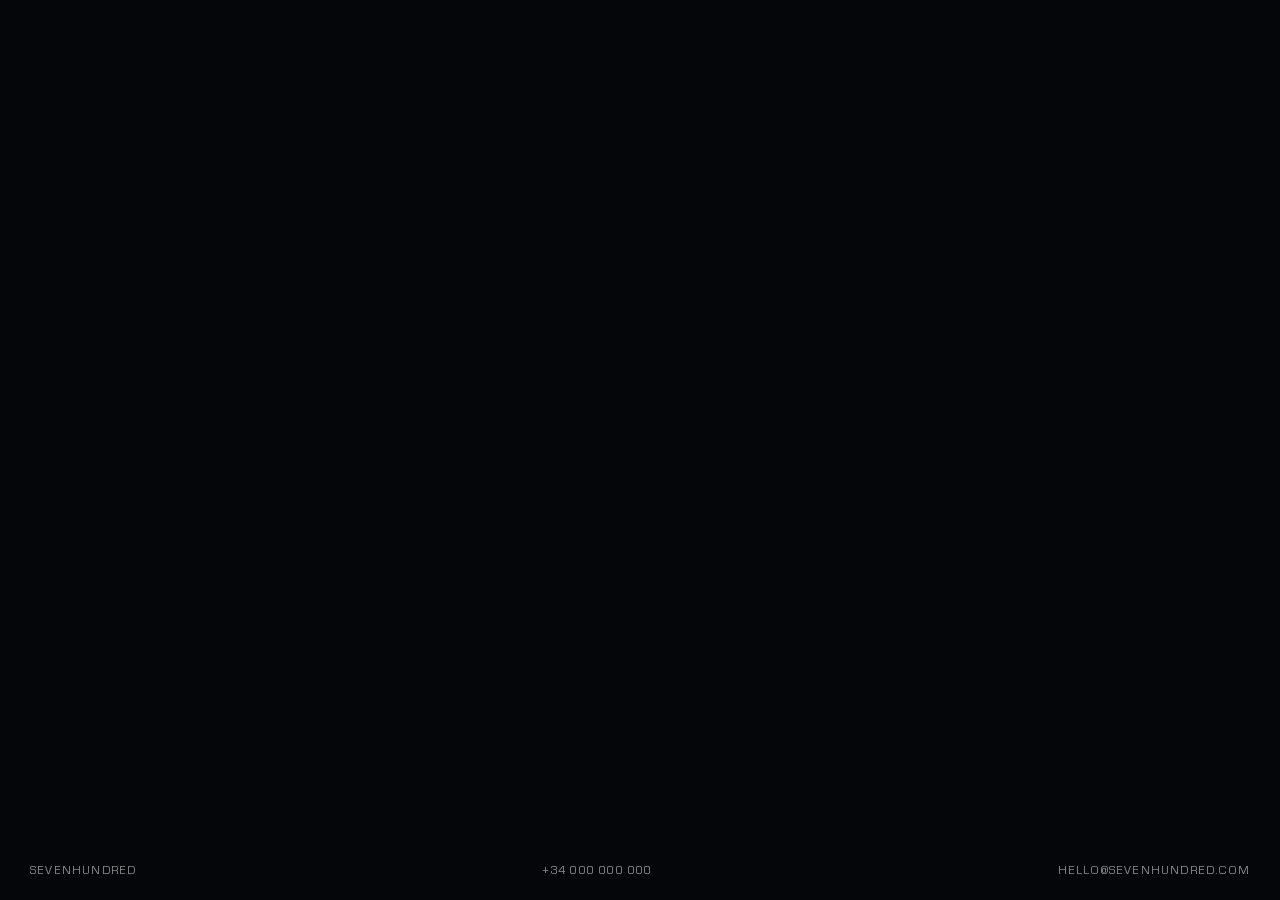
==== about.html @ 6dd7289f "Initial commit: SEVENHUNDRED landing + about page - Landing with background video/image fallback, dr" ====
<!doctype html>
<html lang="es">
  <head>
    <meta charset="UTF-8" />
    <meta name="viewport" content="width=device-width, initial-scale=1.0" />
    <title>SEVENHUNDRED — About</title>
    <meta name="description" content="SEVENHUNDRED — Where we come from. Groove × ZISSOU." />
    <meta name="theme-color" content="#050609" />

    <!-- Open Graph -->
    <meta property="og:title" content="SEVENHUNDRED — About" />
    <meta property="og:description" content="Where we come from. Groove × ZISSOU." />
    <meta property="og:type" content="website" />
    <meta property="og:url" content="https://weare700.com/about" />
    <meta property="og:image" content="https://weare700.com/assets/og-image.jpg" />

    <!-- Favicon -->
    <link rel="icon" href="favicon.ico" sizes="any" />
    <link rel="icon" href="assets/static/favicon.svg" type="image/svg+xml" />
    <link rel="apple-touch-icon" href="assets/static/apple-touch-icon.png" />

    <link rel="stylesheet" href="styles.css?v=20260313-1" />
  </head>
  <body class="about-page">
    <div class="bg-overlay" aria-hidden="true"></div>

    <main class="frame">
      <section class="about-content" aria-label="About SEVENHUNDRED">
        <!-- Background image carries the visual content (logos + copy).
             Replace assets/backgrounds/about/about.jpg with your artwork. -->
      </section>

      <nav class="links" aria-label="Footer de contacto">
        <a href="index.html">SEVENHUNDRED</a>
        <a href="tel:+34000000000">+34 000 000 000</a>
        <a href="mailto:hello@sevenhundred.com">HELLO@SEVENHUNDRED.COM</a>
      </nav>
    </main>
  </body>
</html>
---- styles.css ----
@font-face {
  font-family: "Eurostile";
  src: url("./assets/static/fonts/Eurostile-Reg.ttf") format("truetype");
  font-display: swap;
}

:root {
  --border: #8f8f8f;
  --text: #8f8f8f;
  --bg: #080808;
}

* {
  box-sizing: border-box;
}

html,
body {
  width: 100%;
  height: 100%;
  margin: 0;
  overflow: hidden;
}

body {
  background: #050609 url("./assets/backgrounds/desktop/background.jpg") center center / cover no-repeat
    fixed;
  color: var(--text);
  font-family: "Eurostile", sans-serif;
}

.bg-video {
  position: fixed;
  inset: 0;
  width: 100%;
  height: 100%;
  object-fit: cover;
  z-index: -2;
  opacity: 0;
  transition: opacity 220ms linear;
  pointer-events: none;
}

.bg-video.is-ready {
  opacity: 1;
}

.bg-video-mobile {
  display: none;
}

.bg-overlay {
  position: fixed;
  inset: 0;
  background: transparent;
  z-index: -1;
  pointer-events: none;
}

.frame {
  position: relative;
  height: 100vh;
  height: 100dvh;
  border: 0;
  margin: 0;
}

.brand {
  position: absolute;
  top: 50%;
  left: 50%;
  transform: translate(-50%, -50%);
  width: min(58vw, 760px);
  padding: 0;
  z-index: 2;
}

.brand-asset {
  display: block;
  width: 100%;
  height: auto;
}

.brand-mobile {
  display: none;
}

.project-cloud {
  position: absolute;
  inset: 0;
  z-index: 3;
  pointer-events: none;
}

.project-window {
  position: absolute;
  width: 248px;
  height: 154px;
  min-width: 180px;
  min-height: 118px;
  background: rgba(8, 8, 8, 0.84);
  border: 0;
  box-shadow: 0 10px 20px rgba(0, 0, 0, 0.35);
  pointer-events: auto;
  overflow: hidden;
  user-select: none;
}

.project-window.dragging,
.project-window.resizing {
  opacity: 0.95;
}

.project-window-bar {
  height: 22px;
  display: flex;
  align-items: center;
  padding: 0 8px;
  border-bottom: 0;
  background: rgba(18, 18, 18, 0.88);
  cursor: grab;
  touch-action: none;
}

.project-window.dragging .project-window-bar {
  cursor: grabbing;
}

.project-window-title {
  margin: 0;
  color: #c8c8c8;
  font-size: 8px;
  letter-spacing: 0.08em;
  white-space: nowrap;
  overflow: hidden;
  text-overflow: ellipsis;
}

.project-window-content {
  width: 100%;
  height: calc(100% - 22px);
  background: #000;
}

.project-window-video {
  width: 100%;
  height: 100%;
  display: block;
  object-fit: cover;
  background: #000;
}

.project-resize-handle {
  position: absolute;
  width: 14px;
  height: 14px;
  z-index: 5;
  touch-action: none;
}

.project-resize-nw {
  top: 0;
  left: 0;
  cursor: nwse-resize;
}

.project-resize-ne {
  top: 0;
  right: 0;
  cursor: nesw-resize;
}

.project-resize-sw {
  bottom: 0;
  left: 0;
  cursor: nesw-resize;
}

.project-resize-se {
  right: 0;
  bottom: 0;
  cursor: nwse-resize;
}

.project-mobile-item {
  display: none;
}

.project-mobile-video {
  display: block;
  width: 100%;
  aspect-ratio: 16 / 9;
  object-fit: cover;
  background: #000;
}

.links {
  position: absolute;
  left: 30px;
  right: 30px;
  bottom: 22px;
  display: flex;
  justify-content: space-between;
  align-items: flex-end;
  gap: 24px;
  z-index: 4;
}

.links a {
  color: var(--text);
  text-decoration: none;
  font-size: 12px;
  letter-spacing: 0.1em;
  line-height: 1;
  white-space: nowrap;
}

.links a::before {
  content: none;
}

.links a:hover {
  color: #c4c4c4;
}

@media (max-width: 900px), (hover: none) and (pointer: coarse) {
  body {
    background-image: url("./assets/backgrounds/mobile/background.jpg");
    background-size: cover;
    background-position: left center;
    background-repeat: no-repeat;
    background-attachment: scroll;
  }

  .bg-video-desktop {
    display: none;
  }

  .bg-video-mobile {
    display: block;
    object-fit: cover;
    object-position: left center;
  }

  .brand-desktop {
    display: none;
  }

  .brand-mobile {
    display: block;
  }

  .frame {
    margin: 0;
    height: 100vh;
    height: 100dvh;
  }

  .brand {
    top: 50%;
    width: min(92vw, 540px);
  }

  .project-cloud {
    top: 56px;
    right: 10px;
    bottom: 56px;
    left: auto;
    width: min(44vw, 280px);
    display: flex;
    flex-direction: column;
    gap: 10px;
    overflow-y: auto;
    overflow-x: hidden;
    pointer-events: auto;
    z-index: 5;
    padding-right: 2px;
    overscroll-behavior: contain;
    -webkit-overflow-scrolling: touch;
  }

  .project-window {
    display: none;
  }

  .project-mobile-item {
    display: block;
    width: 100%;
    border: 0;
    background: rgba(8, 8, 8, 0.82);
    overflow: hidden;
  }

  .project-window-title {
    font-size: 7px;
  }

  .links {
    left: 12px;
    right: 12px;
    bottom: 12px;
    padding: 0;
    justify-content: space-between;
    align-items: flex-end;
    gap: 10px;
    flex-wrap: nowrap;
    max-width: none;
  }

  .links a {
    font-size: 10px;
    letter-spacing: 0.08em;
  }

  .links a::before {
    content: none;
  }
}

/* ── About page ── */

.about-page {
  background: #050609 url("./assets/backgrounds/about/about.jpg") center center / cover no-repeat
    fixed;
}

.about-content {
  position: absolute;
  inset: 0;
  z-index: 1;
}

@media (max-width: 900px), (hover: none) and (pointer: coarse) {
  .about-page {
    background-image: url("./assets/backgrounds/about/about-mobile.jpg");
    background-size: cover;
    background-position: center center;
    background-attachment: scroll;
  }
}
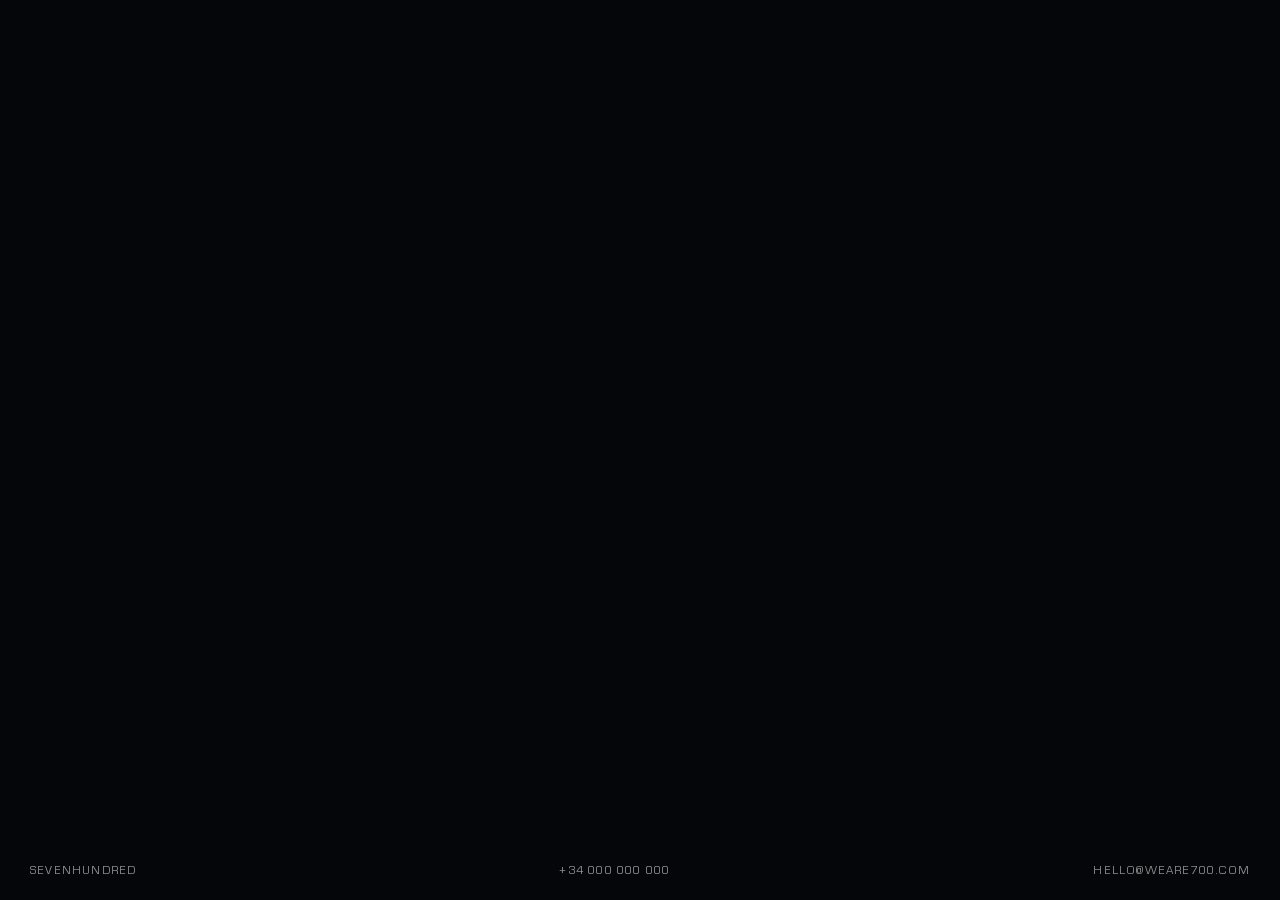
==== commit 73f5fb15: "Update contact email to hello@weare700.com Co-Authored-By: Claude Opus 4.6 <noreply@anthropic.com>" ====
--- a/about.html
+++ b/about.html
@@ -33,7 +33,7 @@
       <nav class="links" aria-label="Footer de contacto">
         <a href="index.html">SEVENHUNDRED</a>
         <a href="tel:+34000000000">+34 000 000 000</a>
-        <a href="mailto:hello@sevenhundred.com">HELLO@SEVENHUNDRED.COM</a>
+        <a href="mailto:hello@weare700.com">HELLO@WEARE700.COM</a>
       </nav>
     </main>
   </body>
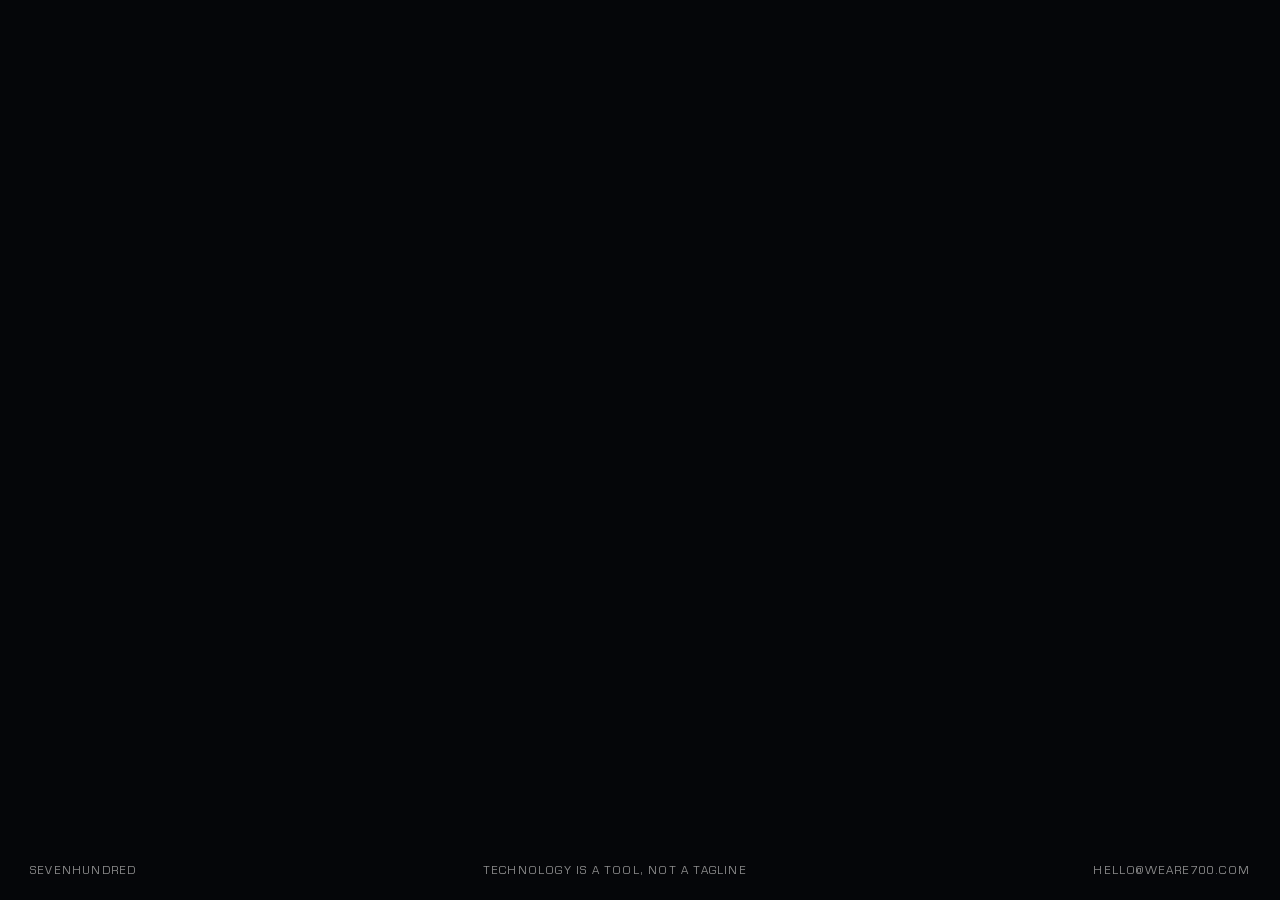
==== commit b487e975: "Replace phone number with tagline in footer Co-Authored-By: Claude Opus 4.6 <noreply@anthropic.com>" ====
--- a/about.html
+++ b/about.html
@@ -32,7 +32,7 @@
 
       <nav class="links" aria-label="Footer de contacto">
         <a href="index.html">SEVENHUNDRED</a>
-        <a href="tel:+34000000000">+34 000 000 000</a>
+        <span class="links-tagline">TECHNOLOGY IS A TOOL, NOT A TAGLINE</span>
         <a href="mailto:hello@weare700.com">HELLO@WEARE700.COM</a>
       </nav>
     </main>
--- a/styles.css
+++ b/styles.css
@@ -217,6 +217,14 @@
 
 .links a::before {
   content: none;
+}
+
+.links-tagline {
+  color: var(--text);
+  font-size: 12px;
+  letter-spacing: 0.1em;
+  line-height: 1;
+  white-space: nowrap;
 }
 
 .links a:hover {
@@ -315,6 +323,11 @@
   .links a::before {
     content: none;
   }
+
+  .links-tagline {
+    font-size: 10px;
+    letter-spacing: 0.08em;
+  }
 }
 
 /* ── About page ── */
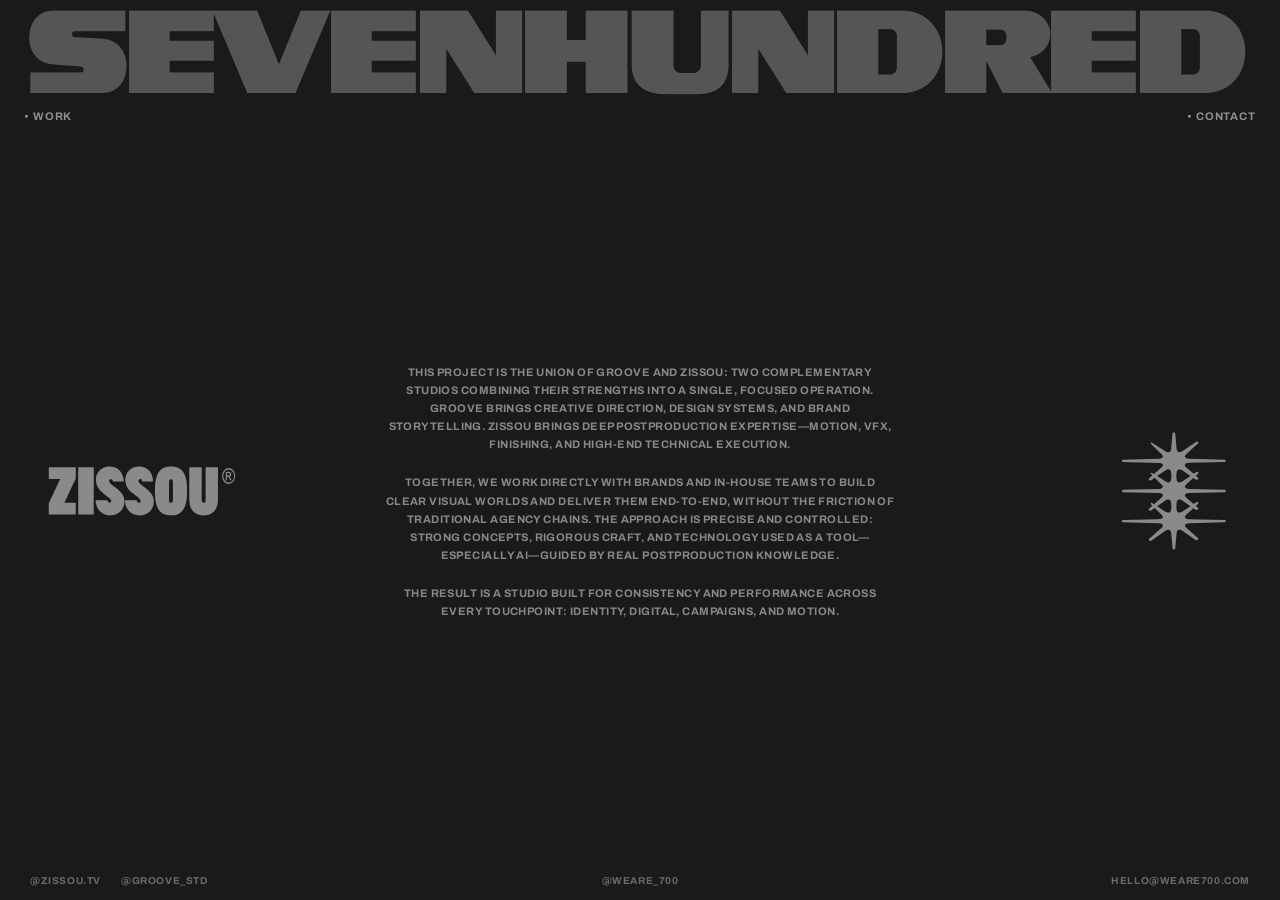
==== commit 2c628b84: "Redesign about page: auto-fit hero text, fix logo colors and alignment - Auto-scale SEVENHUNDRED tex" ====
--- a/about.html
+++ b/about.html
@@ -1,5 +1,5 @@
 <!doctype html>
-<html lang="es">
+<html lang="en">
   <head>
     <meta charset="UTF-8" />
     <meta name="viewport" content="width=device-width, initial-scale=1.0" />
@@ -19,22 +19,82 @@
     <link rel="icon" href="assets/static/favicon.svg" type="image/svg+xml" />
     <link rel="apple-touch-icon" href="assets/static/apple-touch-icon.png" />
 
-    <link rel="stylesheet" href="styles.css?v=20260313-1" />
+    <link rel="stylesheet" href="styles.css?v=20260326-1" />
   </head>
   <body class="about-page">
-    <div class="bg-overlay" aria-hidden="true"></div>
 
-    <main class="frame">
-      <section class="about-content" aria-label="About SEVENHUNDRED">
-        <!-- Background image carries the visual content (logos + copy).
-             Replace assets/backgrounds/about/about.jpg with your artwork. -->
-      </section>
+    <main class="frame about-frame">
+      <!-- SEVENHUNDRED header -->
+      <h1 class="about-hero">SEVENHUNDRED</h1>
 
-      <nav class="links" aria-label="Footer de contacto">
-        <a href="index.html">SEVENHUNDRED</a>
-        <span class="links-tagline">TECHNOLOGY IS A TOOL, NOT A TAGLINE</span>
-        <a href="mailto:hello@weare700.com">HELLO@WEARE700.COM</a>
+      <!-- Nav links -->
+      <nav class="about-nav">
+        <a href="index.html">&bull; WORK</a>
+        <a href="mailto:hello@weare700.com">&bull; CONTACT</a>
       </nav>
+
+      <!-- Three-column body -->
+      <div class="about-body">
+        <!-- Left: ZISSOU -->
+        <div class="about-col-left">
+          <img class="about-logo-left" src="assets/static/logos/zissou.svg" alt="ZISSOU" />
+        </div>
+
+        <!-- Center: copy -->
+        <div class="about-col-center">
+          <p>THIS PROJECT IS THE UNION OF GROOVE AND ZISSOU: TWO COMPLEMENTARY STUDIOS COMBINING THEIR STRENGTHS INTO A SINGLE, FOCUSED OPERATION. GROOVE BRINGS CREATIVE DIRECTION, DESIGN SYSTEMS, AND BRAND STORYTELLING. ZISSOU BRINGS DEEP POSTPRODUCTION EXPERTISE&mdash;MOTION, VFX, FINISHING, AND HIGH-END TECHNICAL EXECUTION.</p>
+
+          <p>TOGETHER, WE WORK DIRECTLY WITH BRANDS AND IN-HOUSE TEAMS TO BUILD CLEAR VISUAL WORLDS AND DELIVER THEM END-TO-END, WITHOUT THE FRICTION OF TRADITIONAL AGENCY CHAINS. THE APPROACH IS PRECISE AND CONTROLLED: STRONG CONCEPTS, RIGOROUS CRAFT, AND TECHNOLOGY USED AS A TOOL&mdash;ESPECIALLY AI&mdash;GUIDED BY REAL POSTPRODUCTION KNOWLEDGE.</p>
+
+          <p>THE RESULT IS A STUDIO BUILT FOR CONSISTENCY AND PERFORMANCE ACROSS EVERY TOUCHPOINT: IDENTITY, DIGITAL, CAMPAIGNS, AND MOTION.</p>
+        </div>
+
+        <!-- Right: Groove -->
+        <div class="about-col-right">
+          <img class="about-logo-right" src="assets/static/logos/groove.svg" alt="Groove" />
+        </div>
+      </div>
+
+      <!-- Footer -->
+      <footer class="about-footer">
+        <div class="about-footer-left">
+          <a href="https://instagram.com/zissou.tv" target="_blank" rel="noopener">@ZISSOU.TV</a>
+          <a href="https://instagram.com/groove_std" target="_blank" rel="noopener">@GROOVE_STD</a>
+        </div>
+        <div class="about-footer-center">
+          <a href="https://instagram.com/weare_700" target="_blank" rel="noopener">@WEARE_700</a>
+        </div>
+        <div class="about-footer-right">
+          <a href="mailto:hello@weare700.com">HELLO@WEARE700.COM</a>
+        </div>
+      </footer>
     </main>
+
+    <script>
+      /* Auto-fit SEVENHUNDRED to fill container width */
+      (function () {
+        const hero = document.querySelector('.about-hero');
+        if (!hero) return;
+        const text = hero.textContent;
+        const styles = getComputedStyle(hero);
+
+        function fit() {
+          const target = hero.parentElement.clientWidth - 46; /* 28px left + 18px right */
+
+          /* Measure text width at a known size using canvas */
+          const cvs = document.createElement('canvas').getContext('2d');
+          cvs.font = '100px ' + styles.fontFamily;
+          const measured = cvs.measureText(text).width;
+
+          /* Scale proportionally, apply letter-spacing correction */
+          const size = (target / measured) * 100;
+          hero.style.fontSize = size + 'px';
+        }
+
+        /* Wait for font to load */
+        document.fonts.ready.then(function () { fit(); });
+        window.addEventListener('resize', fit);
+      })();
+    </script>
   </body>
 </html>
--- a/styles.css
+++ b/styles.css
@@ -1,6 +1,47 @@
 @font-face {
   font-family: "Eurostile";
   src: url("./assets/static/fonts/Eurostile-Reg.ttf") format("truetype");
+  font-display: swap;
+}
+
+@font-face {
+  font-family: "Eurostile";
+  src: url("./assets/static/fonts/Eurostile-Bold.otf") format("opentype");
+  font-weight: 700;
+  font-display: swap;
+}
+
+@font-face {
+  font-family: "Eurostile";
+  src: url("./assets/static/fonts/Eurostile-Medium.otf") format("opentype");
+  font-weight: 500;
+  font-display: swap;
+}
+
+@font-face {
+  font-family: "RecordLaser";
+  src: url("./assets/static/fonts/RecordLaser-Ultra.otf") format("opentype");
+  font-display: swap;
+}
+
+@font-face {
+  font-family: "Archivo";
+  src: url("./assets/static/fonts/Archivo-Regular.ttf") format("truetype");
+  font-weight: 400;
+  font-display: swap;
+}
+
+@font-face {
+  font-family: "Archivo";
+  src: url("./assets/static/fonts/Archivo-Bold.ttf") format("truetype");
+  font-weight: 700;
+  font-display: swap;
+}
+
+@font-face {
+  font-family: "Archivo";
+  src: url("./assets/static/fonts/Archivo-Black.ttf") format("truetype");
+  font-weight: 900;
   font-display: swap;
 }
 
@@ -297,6 +338,31 @@
     border: 0;
     background: rgba(8, 8, 8, 0.82);
     overflow: hidden;
+    position: relative;
+    cursor: pointer;
+    -webkit-tap-highlight-color: transparent;
+  }
+
+  .project-mobile-overlay {
+    position: absolute;
+    inset: 0;
+    display: flex;
+    align-items: center;
+    justify-content: center;
+    pointer-events: none;
+    opacity: 0;
+    transition: opacity 200ms ease;
+  }
+
+  .project-mobile-item.is-paused .project-mobile-overlay {
+    opacity: 1;
+    background: rgba(0, 0, 0, 0.4);
+  }
+
+  .project-mobile-icon {
+    color: #fff;
+    font-size: 28px;
+    text-shadow: 0 2px 8px rgba(0, 0, 0, 0.5);
   }
 
   .project-window-title {
@@ -333,21 +399,233 @@
 /* ── About page ── */
 
 .about-page {
-  background: #050609 url("./assets/backgrounds/about/about.jpg") center center / cover no-repeat
-    fixed;
-}
-
-.about-content {
+  background: #1a1a1a;
+  overflow: hidden;
+}
+
+.about-page,
+.about-page html {
+  height: 100%;
+}
+
+.about-frame {
+  display: flex;
+  flex-direction: column;
+  padding: 0;
+  overflow: hidden;
+}
+
+/* Hero header */
+.about-hero {
+  margin: 0;
+  padding: 4px 18px 0 28px;
+  font-family: "RecordLaser", "Eurostile", sans-serif;
+  font-size: 9vw; /* JS overrides this to fit exact width */
+  font-weight: 900;
+  color: #555;
+  letter-spacing: -0.02em;
+  line-height: 0.85;
+  white-space: nowrap;
+  overflow: hidden;
+  flex-shrink: 0;
+}
+
+/* Nav links below hero */
+.about-nav {
+  display: flex;
+  justify-content: space-between;
+  padding: 6px 24px 0;
+  flex-shrink: 0;
+}
+
+.about-nav a {
+  color: var(--text);
+  text-decoration: none;
+  font-family: "Archivo", "Eurostile", sans-serif;
+  font-size: 11px;
+  font-weight: 700;
+  letter-spacing: 0.08em;
+  text-transform: uppercase;
+}
+
+.about-nav a:hover {
+  color: #c4c4c4;
+}
+
+/* Three-column body */
+.about-body {
+  flex: 1;
+  display: flex;
+  align-items: center;
+  justify-content: space-between;
+  padding: 0 40px;
+  min-height: 0;
+  position: relative;
+}
+
+.about-col-left {
+  flex: 0 0 auto;
+  display: flex;
+  align-items: center;
+  z-index: 1;
+}
+
+.about-logo-left {
+  width: clamp(120px, 16vw, 260px);
+  height: auto;
+}
+
+.about-col-center {
   position: absolute;
-  inset: 0;
+  left: 50%;
+  transform: translateX(-50%);
+  max-width: 520px;
+  width: 40%;
+}
+
+.about-col-center p {
+  margin: 0 0 20px;
+  font-family: "Archivo", "Eurostile", sans-serif;
+  font-size: 11px;
+  font-weight: 700;
+  line-height: 1.65;
+  letter-spacing: 0.04em;
+  color: #888;
+  text-align: center;
+  text-transform: uppercase;
+}
+
+.about-col-center p:last-child {
+  margin-bottom: 0;
+}
+
+.about-col-right {
+  flex: 0 0 auto;
+  display: flex;
+  align-items: center;
   z-index: 1;
 }
 
+.about-logo-right {
+  width: clamp(80px, 10vw, 160px);
+  height: auto;
+}
+
+/* Footer bar */
+.about-footer {
+  position: relative;
+  display: flex;
+  justify-content: space-between;
+  align-items: center;
+  padding: 14px 30px;
+  font-family: "Archivo", "Eurostile", sans-serif;
+  font-size: 10px;
+  font-weight: 700;
+  letter-spacing: 0.06em;
+  color: #6a6a6a;
+  text-transform: uppercase;
+  flex-shrink: 0;
+}
+
+.about-footer-left,
+.about-footer-center,
+.about-footer-right {
+  display: flex;
+  gap: 20px;
+}
+
+.about-footer-center {
+  position: absolute;
+  left: 50%;
+  transform: translateX(-50%);
+}
+
+.about-footer a,
+.about-footer a:visited,
+.about-footer a:active {
+  color: #6a6a6a;
+  text-decoration: none;
+}
+
+.about-footer a:hover {
+  text-decoration: underline;
+  color: #6a6a6a;
+}
+
+/* ── About mobile ── */
 @media (max-width: 900px), (hover: none) and (pointer: coarse) {
   .about-page {
-    background-image: url("./assets/backgrounds/about/about-mobile.jpg");
-    background-size: cover;
-    background-position: center center;
-    background-attachment: scroll;
-  }
-}
+    overflow-y: auto;
+    overflow-x: hidden;
+    height: auto;
+  }
+
+  .about-frame {
+    height: auto;
+    min-height: 100vh;
+    min-height: 100dvh;
+  }
+
+  .about-hero {
+    padding: 10px 16px 0;
+    font-size: clamp(32px, 12vw, 64px);
+    white-space: normal;
+    word-break: break-all;
+  }
+
+  .about-nav {
+    padding: 8px 16px 0;
+  }
+
+  .about-nav a {
+    font-size: 9px;
+  }
+
+  .about-body {
+    flex-direction: column;
+    padding: 30px 20px;
+    gap: 30px;
+  }
+
+  .about-col-left {
+    order: 2;
+  }
+
+  .about-logo-left {
+    width: 120px;
+  }
+
+  .about-col-center {
+    position: static;
+    transform: none;
+    width: 100%;
+    order: 1;
+    max-width: 100%;
+  }
+
+  .about-col-center p {
+    font-size: 10px;
+    text-align: center;
+  }
+
+  .about-col-right {
+    order: 3;
+  }
+
+  .about-logo-right {
+    width: 60px;
+  }
+
+  .about-footer {
+    flex-direction: column;
+    gap: 8px;
+    text-align: center;
+    padding: 12px 16px;
+    font-size: 8px;
+  }
+
+  .about-footer-center {
+    position: static;
+    transform: none;
+  }
+}
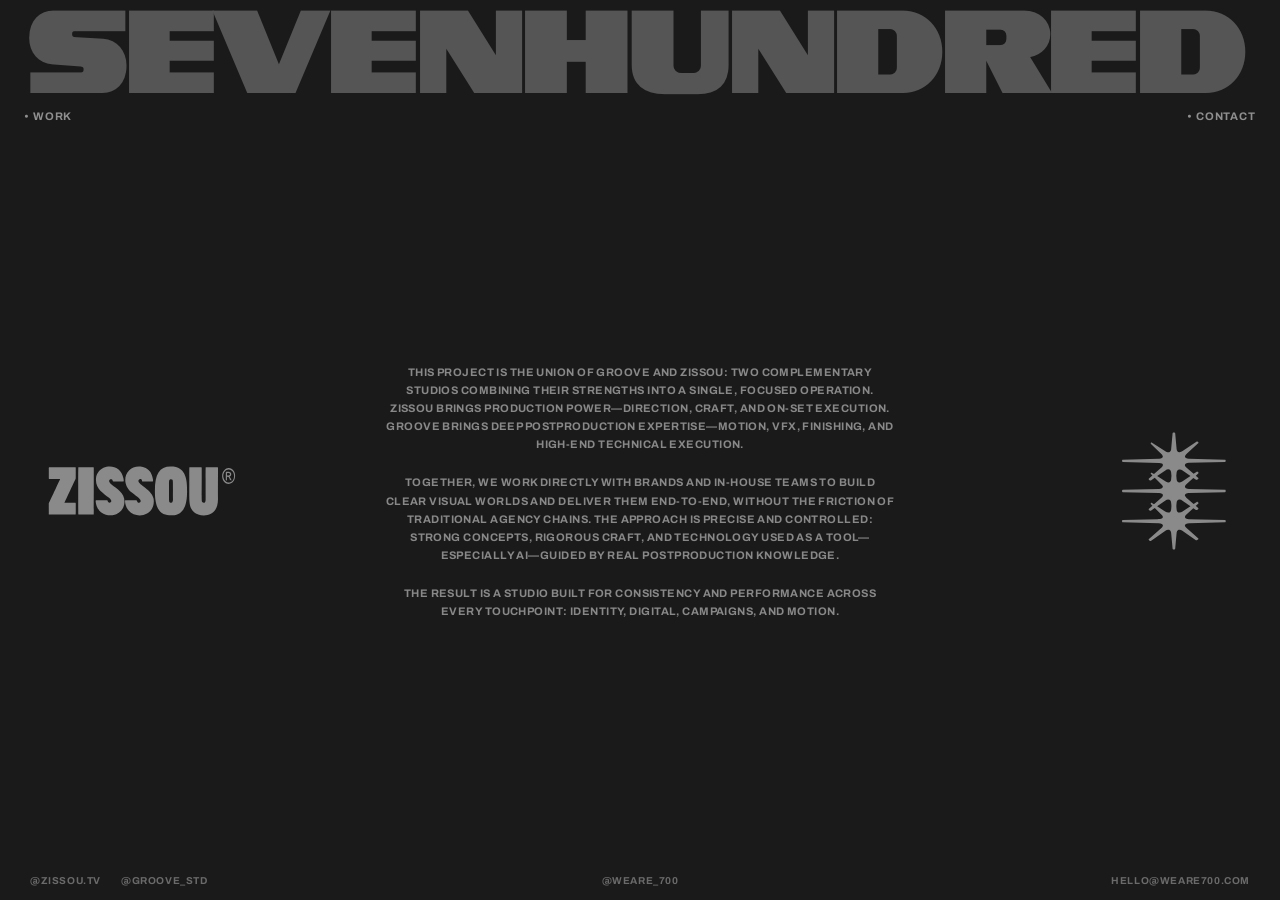
==== commit 8776b74a: "Clear landing projects and fix Groove/Zissou roles in about Empty project manifest so the landing re" ====
--- a/about.html
+++ b/about.html
@@ -42,7 +42,7 @@
 
         <!-- Center: copy -->
         <div class="about-col-center">
-          <p>THIS PROJECT IS THE UNION OF GROOVE AND ZISSOU: TWO COMPLEMENTARY STUDIOS COMBINING THEIR STRENGTHS INTO A SINGLE, FOCUSED OPERATION. GROOVE BRINGS CREATIVE DIRECTION, DESIGN SYSTEMS, AND BRAND STORYTELLING. ZISSOU BRINGS DEEP POSTPRODUCTION EXPERTISE&mdash;MOTION, VFX, FINISHING, AND HIGH-END TECHNICAL EXECUTION.</p>
+          <p>THIS PROJECT IS THE UNION OF GROOVE AND ZISSOU: TWO COMPLEMENTARY STUDIOS COMBINING THEIR STRENGTHS INTO A SINGLE, FOCUSED OPERATION. ZISSOU BRINGS PRODUCTION POWER&mdash;DIRECTION, CRAFT, AND ON-SET EXECUTION. GROOVE BRINGS DEEP POSTPRODUCTION EXPERTISE&mdash;MOTION, VFX, FINISHING, AND HIGH-END TECHNICAL EXECUTION.</p>
 
           <p>TOGETHER, WE WORK DIRECTLY WITH BRANDS AND IN-HOUSE TEAMS TO BUILD CLEAR VISUAL WORLDS AND DELIVER THEM END-TO-END, WITHOUT THE FRICTION OF TRADITIONAL AGENCY CHAINS. THE APPROACH IS PRECISE AND CONTROLLED: STRONG CONCEPTS, RIGOROUS CRAFT, AND TECHNOLOGY USED AS A TOOL&mdash;ESPECIALLY AI&mdash;GUIDED BY REAL POSTPRODUCTION KNOWLEDGE.</p>
 
